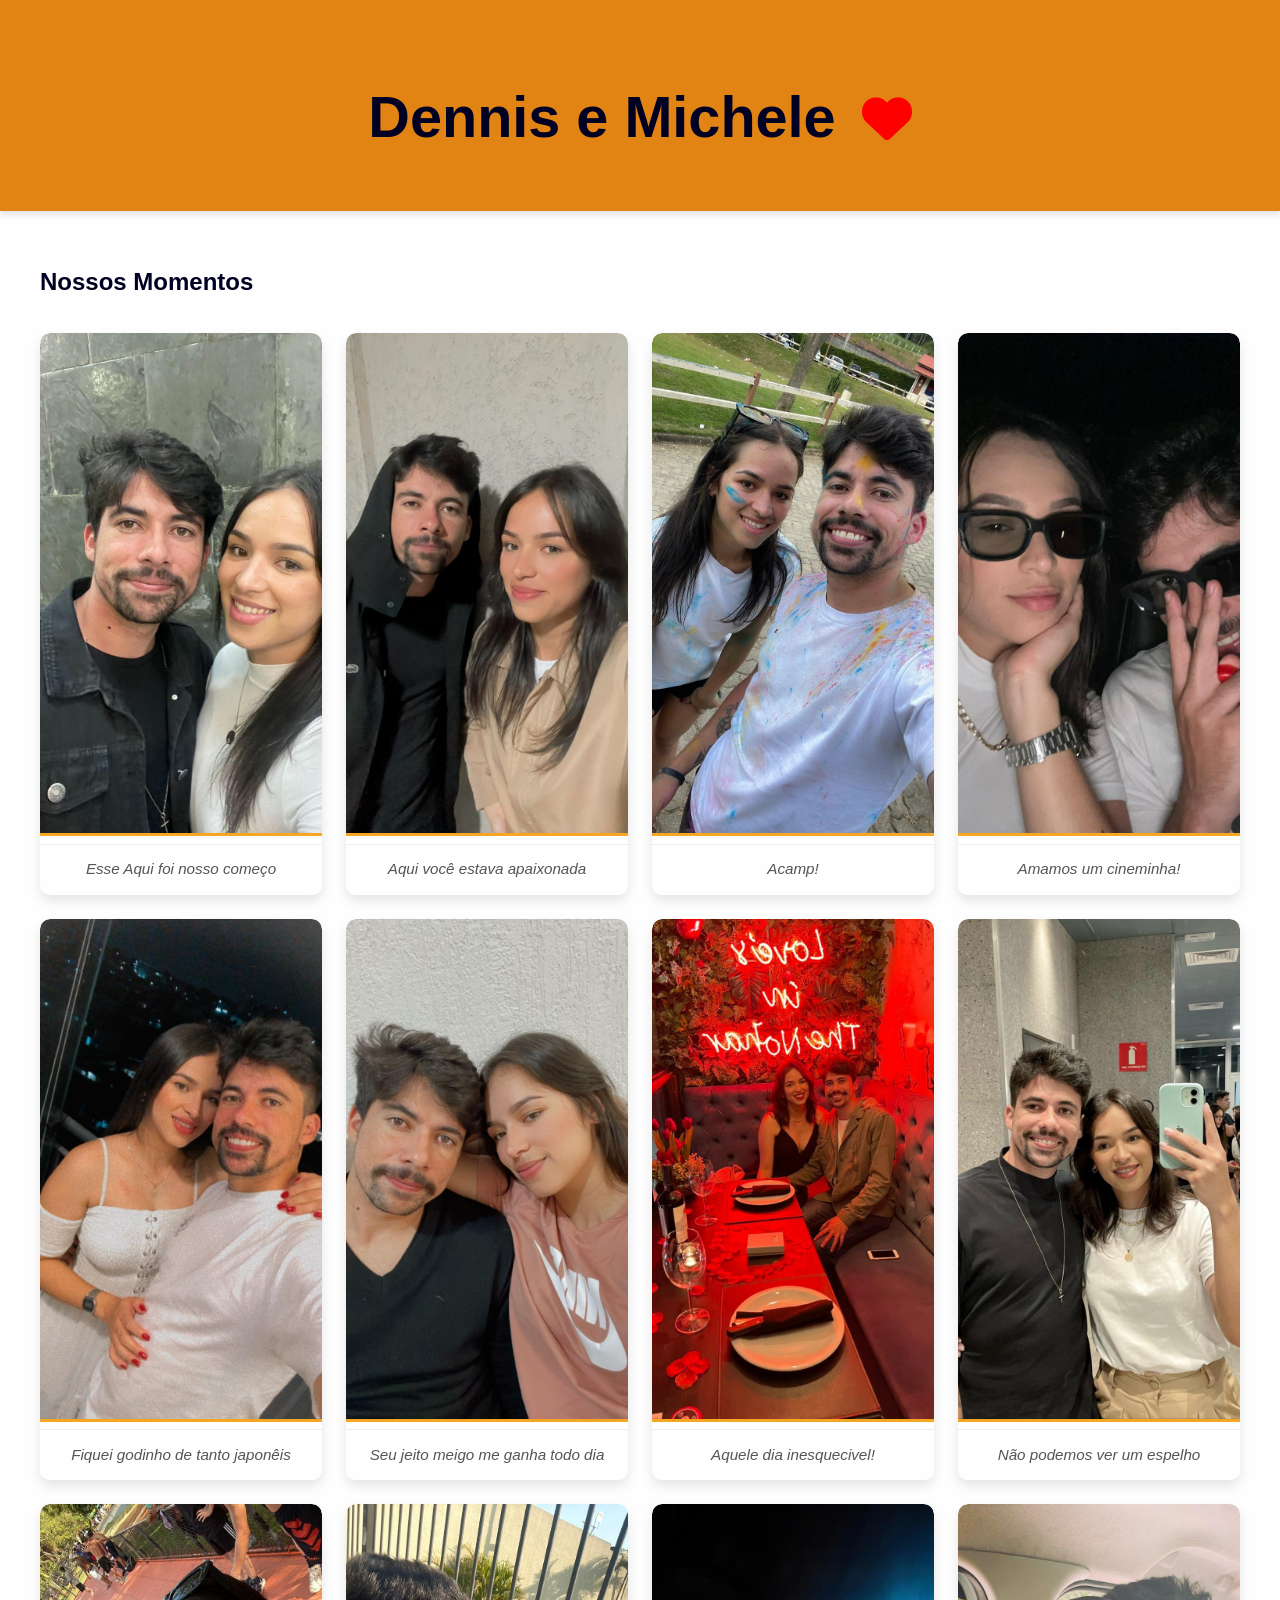
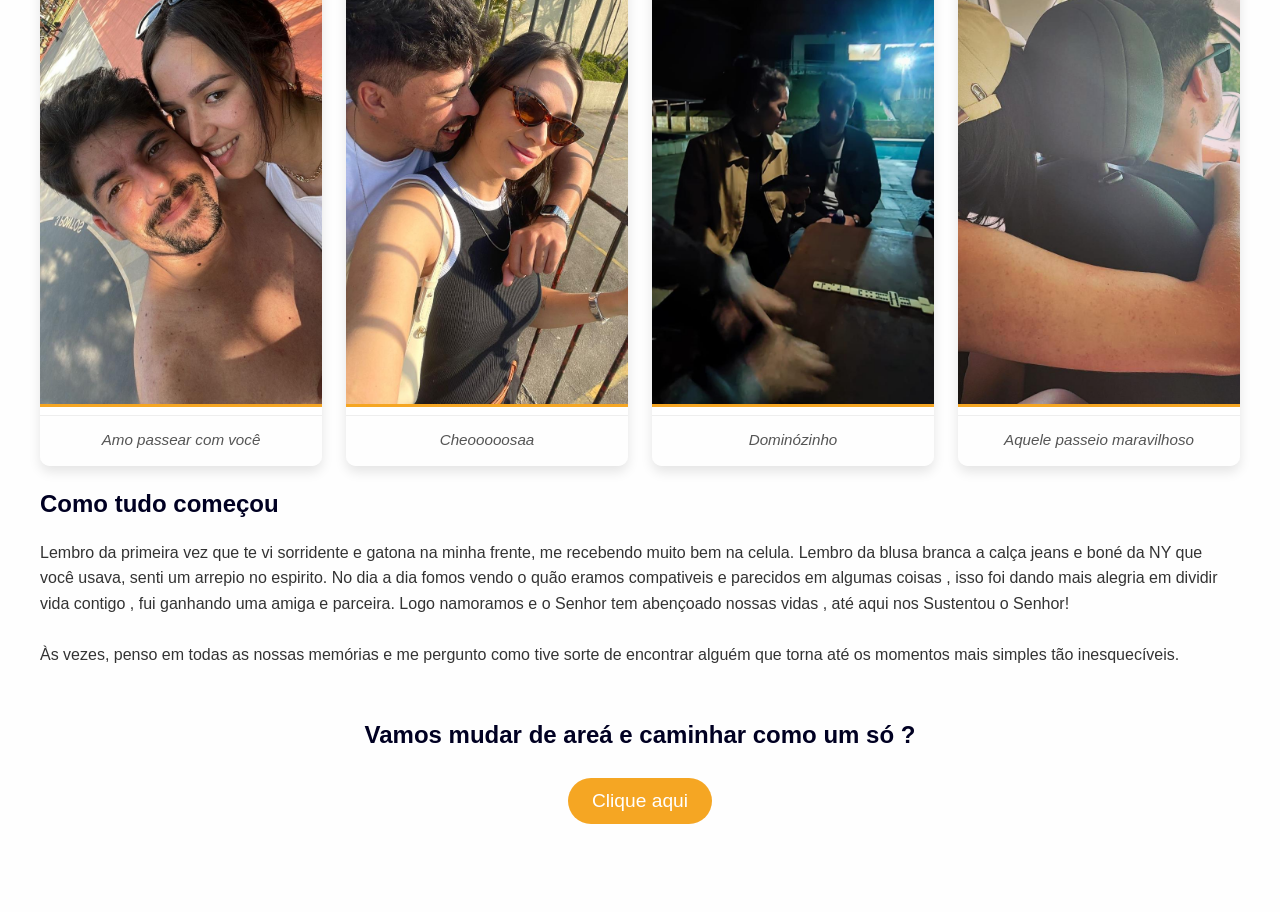
==== index.html @ 923dff79 "Primeiro commit - Projeto Pedido Noivado" ====
<!DOCTYPE html>
<html lang="pt-BR">
<head>
    <meta charset="UTF-8">
    <meta name="viewport" content="width=device-width, initial-scale=1.0">
    <title>Nosso Amor</title>
    <link rel="stylesheet" href="/css/styles.css">
    <link href="https://cdnjs.cloudflare.com/ajax/libs/font-awesome/6.0.0-beta3/css/all.min.css" rel="stylesheet">

</head>
<body>
    <header>
        <h1>
            Dennis e Michele <i class="fas fa-heart"></i>
        </h1>
    </header>
    <main>
        <section id="fotos">
            <h2>Nossos Momentos</h2>
            <div class="galeria">
                <div class="foto">
                    <img src="/image/foto1.jpg" alt="Foto 1">
                    <p>Esse Aqui foi nosso começo</p>
                </div>
                <div class="foto">
                    <img src="/image/foto 2.jpg" alt="Foto 2">
                    <p>Aqui você estava apaixonada</p>
                </div>
                <div class="foto">
                    <img src="/image/foto3.jpg" alt="Foto 3">
                    <p>Acamp!</p>
                </div>
                <div class="foto">
                    <img src="/image/foto4.jpg" alt="Foto 4">
                    <p>Amamos um cineminha!</p>
                </div>
                <div class="foto">
                    <img src="/image/foto5.jpg" alt="Foto 5">
                    <p>Fiquei godinho de tanto japonêis</p>
                </div>
                <div class="foto">
                    <img src="/image/foto6.jpg" alt="Foto 6">
                    <p>Seu jeito meigo me ganha todo dia</p>
                </div>

                <div class="foto">
                    <img src="/image/foto7.jpg" alt="Foto 7">
                    <p>Aquele dia inesquecivel!</p>
                </div>
                <div class="foto">
                    <img src="/image/foto8.jpg" alt="Foto 8">
                    <p>Não podemos ver um espelho</p>
                </div>
                <div class="foto">
                    <img src="/image/foto9.jpg" alt="Foto 9">
                    <p>Amo passear com você</p>
                </div>
                <div class="foto">
                    <img src="/image/foto10.jpg" alt="Foto 10">
                    <p>Cheooooosaa</p>
                </div>
                <div class="foto">
                    <img src="/image/foto11.jpg" alt="Foto 11">
                    <p>Dominózinho</p>
                </div>
                <div class="foto">
                    <img src="/image/foto12.jpg" alt="Foto 12">
                    <p>Aquele passeio maravilhoso</p>
                </div>
                
            </div>
        </section>
        <section id="historia">
            <h2>Como tudo começou</h2>
            <p>Lembro da primeira vez que te vi sorridente e gatona na minha frente, me recebendo muito bem na celula. Lembro da blusa branca a calça jeans e boné da NY que você usava, senti um arrepio no espirito. No dia a dia fomos vendo o quão eramos compativeis e parecidos em algumas coisas , isso foi dando mais alegria em dividir vida contigo , fui ganhando uma amiga e parceira. Logo namoramos e o Senhor tem abençoado nossas vidas , até aqui nos Sustentou o Senhor!<br><br>
                Às vezes, penso em todas as nossas memórias e me pergunto como tive sorte de encontrar alguém que torna até os momentos mais simples tão inesquecíveis.
            </p>
        </section>
        <section id="pedido">
            <h2>Vamos mudar de areá e caminhar como um só ?</h2>
            <button id="pedidoButton">Clique aqui</button>
        </section>
    </main>
    <div id="popup" class="popup">
        <div class="popup-content">
            <span id="closePopup" class="close">&times;</span>
            <img src="/image/gif_pedido_Sim_nao.webp" alt="GIF Romântico">
            <h3>Quer casar comigo?</h3>
            <button id="simButton">Sim!</button>
            <button id="naoButton">Não</button>
        </div>
    </div>
    <script src="/javascript/script.js"></script>
</body>
</html>
---- css/styles.css ----
body {
    font-family: 'Arial', sans-serif;
    margin: 0;
    padding: 0;
    background-color: #fefefe;
    color: #333;
    line-height: 1.6;
}

header {
    text-align: center;
    padding: 2rem;
    background-color: #E28413;
    color: white;
    font-size: 1.8rem;
    box-shadow: 0 4px 6px rgba(0, 0, 0, 0.1);
}

h1, h2 {
    margin-bottom: 1rem;
    color: #000022;
}

main {
    padding: 2rem;
    max-width: 1200px;
    margin: 0 auto;
}

.galeria {
    display: grid;
    grid-template-columns: repeat(auto-fit, minmax(250px, 1fr));
    gap: 1.5rem;
    margin-top: 2rem;
}

.foto {
    text-align: center;
    overflow: hidden;
    background: #fff;
    border-radius: 10px;
    box-shadow: 0 6px 12px rgba(0, 0, 0, 0.1);
    transition: transform 0.3s ease, box-shadow 0.3s ease;
}

.foto img {
    width: 100%;
    height: 500px; /* Altura fixa para uniformizar */
    object-fit: cover;
    border-bottom: 3px solid #f5a623;
    border-radius: 10px 10px 0 0;
    transition: transform 0.3s ease;
}

.foto p {
    margin: 0;
    padding: 0.8rem;
    font-size: 0.95rem;
    color: #555;
    font-style: italic;
    background-color: #fefefe;
    border-top: 1px solid #eee;
}

.foto:hover {
    box-shadow: 0 8px 16px rgba(0, 0, 0, 0.2);
}

#pedido {
    text-align: center;
    margin: 3rem 0;
}

#pedidoButton {
    padding: 0.75rem 1.5rem;
    border: none;
    border-radius: 25px;
    background-color: #f5a623;
    color: white;
    font-size: 1.2rem;
    cursor: pointer;
    transition: background-color 0.3s ease, transform 0.3s ease;
}

#pedidoButton:hover {
    background-color: #e5941f;
    transform: scale(1.1);
}

.popup {
    display: none;
    position: fixed;
    top: 0;
    left: 0;
    width: 100%;
    height: 100%;
    background: rgba(0, 0, 0, 0.8);
    justify-content: center;
    align-items: center;
    z-index: 1000;
}

.popup-content {
    background: white;
    padding: 2rem;
    text-align: center;
    border-radius: 15px;
    position: relative;
    max-width: 600px;
    box-shadow: 0 8px 16px rgba(0, 0, 0, 0.3);
    animation: popupShow 0.5s ease;
}

.popup-content img {
    max-width: 100%;
    border-radius: 15px;
    margin-bottom: 1rem;
}

.popup-content h3 {
    margin: 1rem 0;
    color: #333;
    font-size: 1.5rem;
}

button {
    margin: 0.5rem;
    padding: 0.75rem 1.5rem;
    border: none;
    border-radius: 25px;
    background-color: #f5a623;
    color: white;
    font-size: 1rem;
    cursor: pointer;
    transition: background-color 0.3s ease, transform 0.3s ease;
}

button:hover {
    background-color: #e5941f;
    transform: scale(1.1);
}

.close {
    position: absolute;
    top: 1rem;
    right: 1rem;
    font-size: 1.5rem;
    cursor: pointer;
    color: #666;
    transition: color 0.3s ease;
}

.close:hover {
    color: #333;
}

@keyframes pulse {
    0% {
        transform: scale(1);
    }
    50% {
        transform: scale(1.05);
    }
    100% {
        transform: scale(1);
    }
}

.pulse-active {
    animation: pulse 2s infinite ease-in-out;
}
h1 {
    font-family: 'Poppins', sans-serif;
}

.fas.fa-heart {
    color: red; /* Cor do coração */
    margin-left: 10px; /* Espaço entre o texto e o ícone */
    font-size: 50px; /* Tamanho do ícone */
}
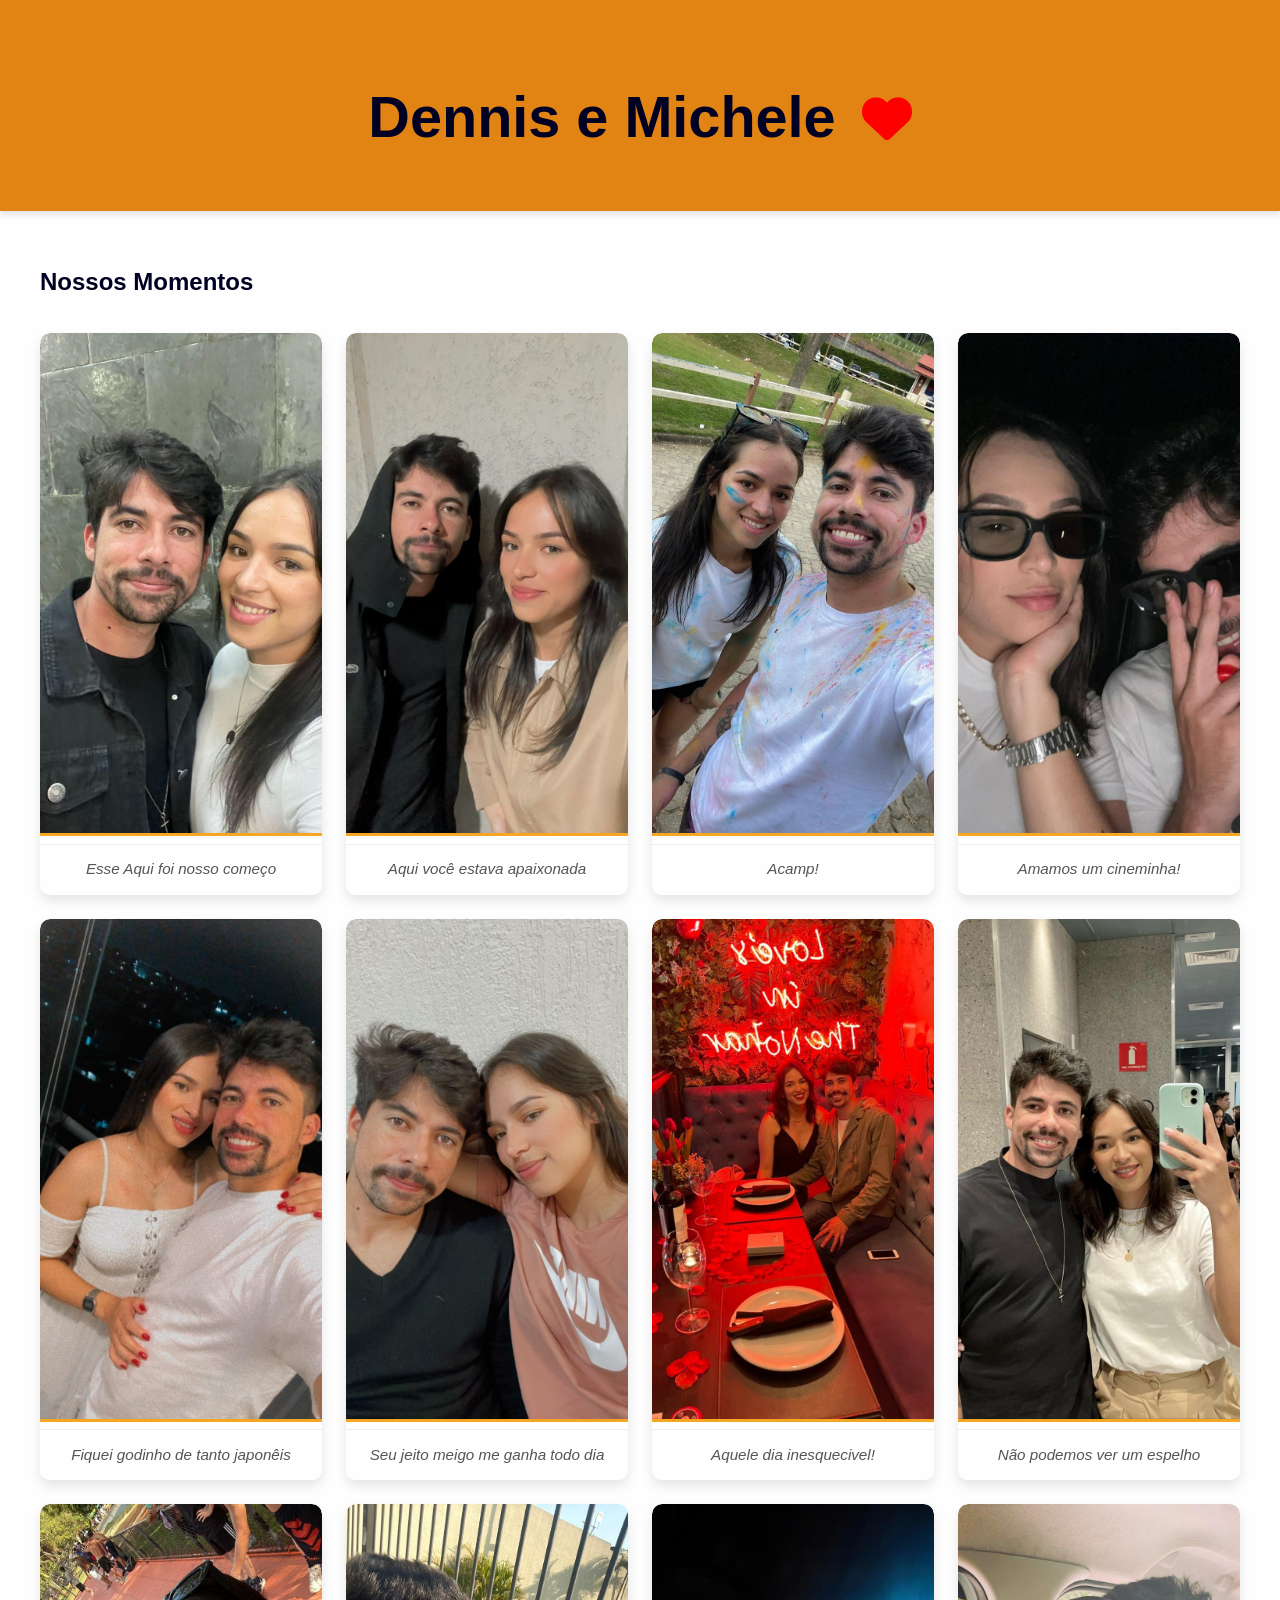
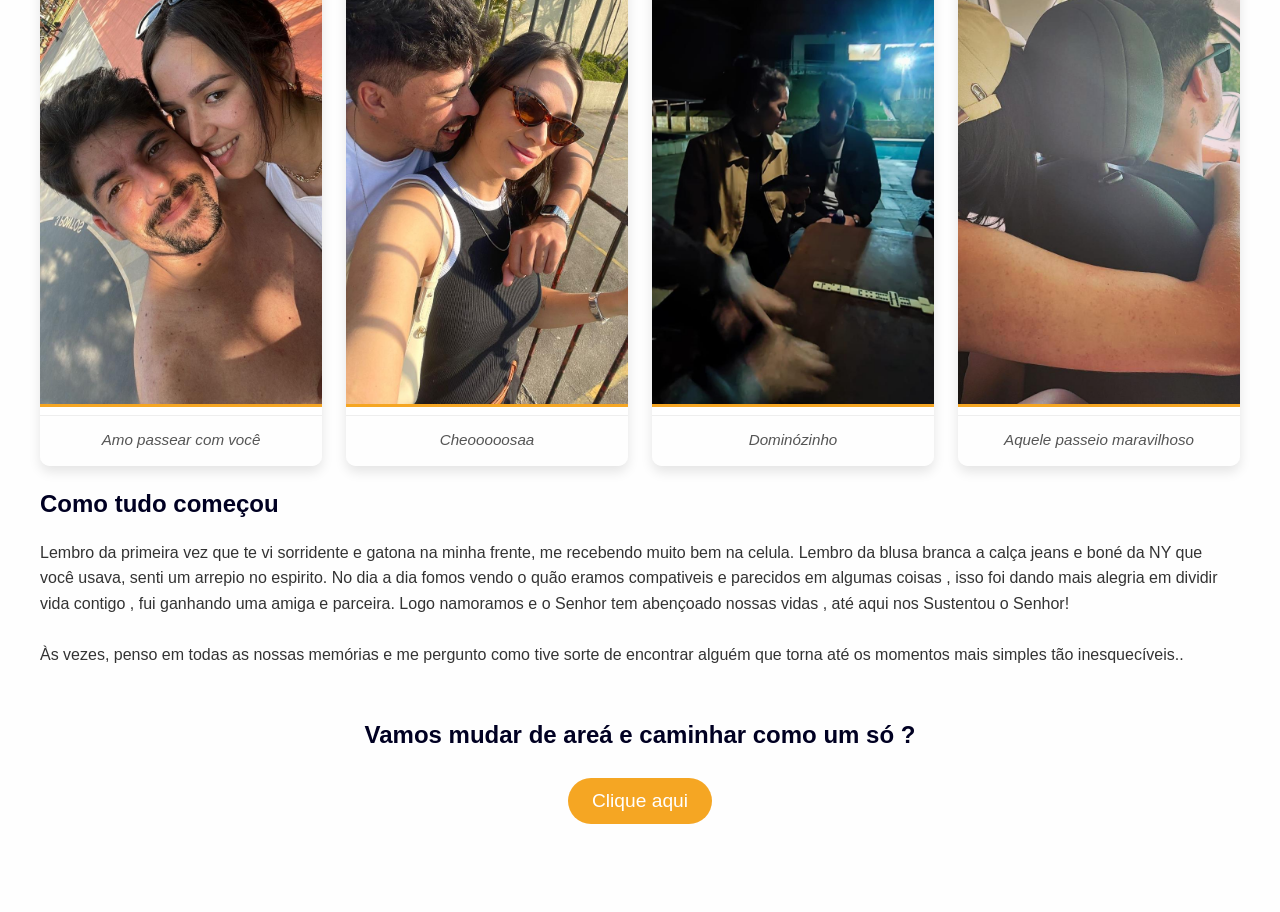
==== commit b842f5e9: "Atualização index.html" ====
--- a/index.html
+++ b/index.html
@@ -6,6 +6,7 @@
     <title>Nosso Amor</title>
     <link rel="stylesheet" href="/css/styles.css">
     <link href="https://cdnjs.cloudflare.com/ajax/libs/font-awesome/6.0.0-beta3/css/all.min.css" rel="stylesheet">
+    
 
 </head>
 <body>
@@ -73,7 +74,7 @@
         <section id="historia">
             <h2>Como tudo começou</h2>
             <p>Lembro da primeira vez que te vi sorridente e gatona na minha frente, me recebendo muito bem na celula. Lembro da blusa branca a calça jeans e boné da NY que você usava, senti um arrepio no espirito. No dia a dia fomos vendo o quão eramos compativeis e parecidos em algumas coisas , isso foi dando mais alegria em dividir vida contigo , fui ganhando uma amiga e parceira. Logo namoramos e o Senhor tem abençoado nossas vidas , até aqui nos Sustentou o Senhor!<br><br>
-                Às vezes, penso em todas as nossas memórias e me pergunto como tive sorte de encontrar alguém que torna até os momentos mais simples tão inesquecíveis.
+                Às vezes, penso em todas as nossas memórias e me pergunto como tive sorte de encontrar alguém que torna até os momentos mais simples tão inesquecíveis..
             </p>
         </section>
         <section id="pedido">
